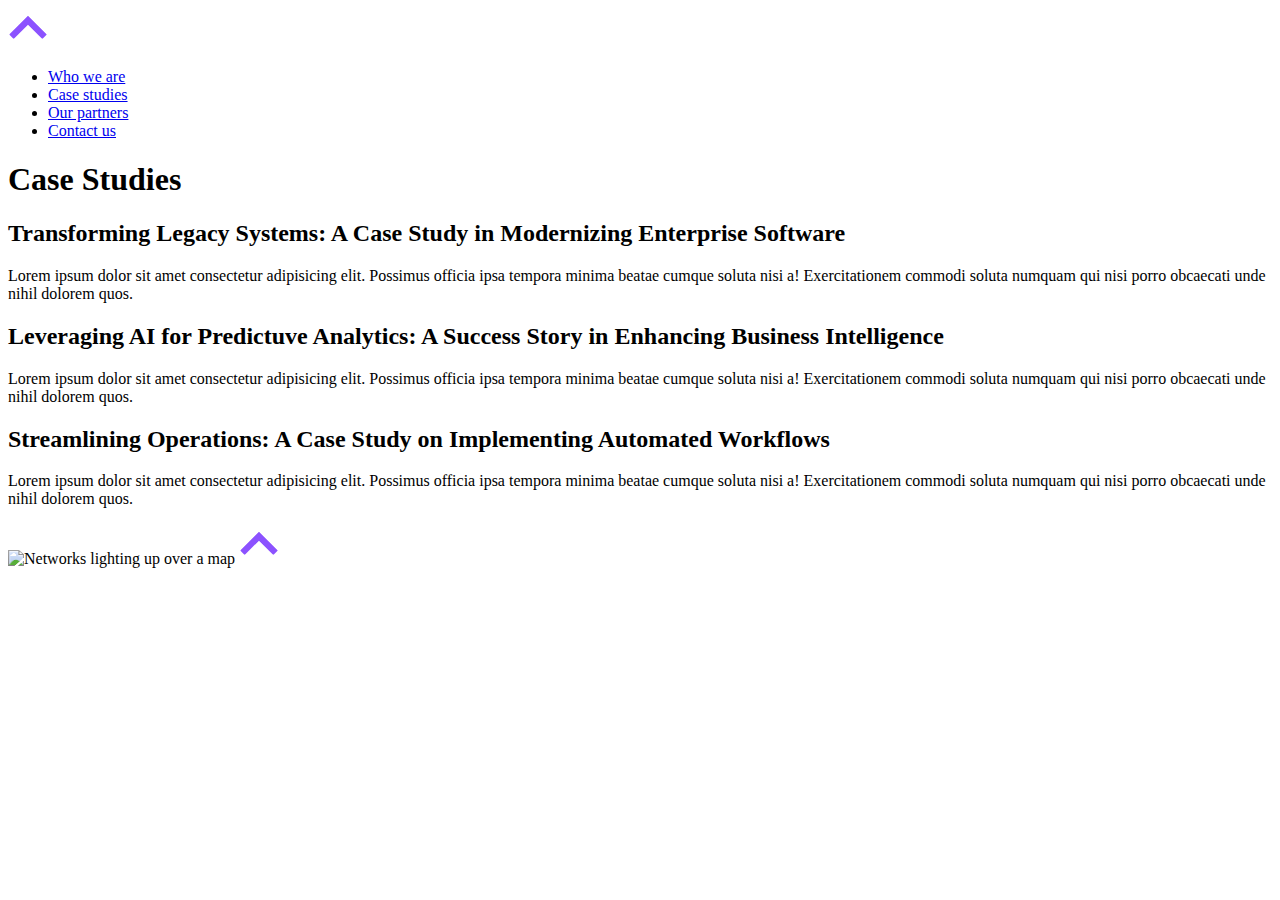
==== pages/case-studies.html @ 542e8abe "Add html structure and styles for index.html" ====
<!DOCTYPE html>
<html lang="en">
  <head>
    <meta charset="UTF-8" />
    <meta name="viewport" content="width=device-width, initial-scale=1.0" />
    <link href="assets/index.css" rel="stylesheet" />
    <link href="assets/case-studies.css" rel="stylesheet" />
    <title>Case Studies</title>
  </head>
  <body>
    <nav class="nav__navbar">
      <a href="/"><svg xmlns="http://www.w3.org/2000/svg" xmlns:xlink="http://www.w3.org/1999/xlink" width="40" zoomAndPan="magnify" viewBox="0 0 30 30.000001" height="40" preserveAspectRatio="xMidYMid meet" version="1.0"><defs><clipPath id="dbfabe9b8b"><path d="M 0.914062 5.730469 L 29.222656 5.730469 L 29.222656 23.152344 L 0.914062 23.152344 Z M 0.914062 5.730469 " clip-rule="nonzero"/></clipPath></defs><g clip-path="url(#dbfabe9b8b)"><path fill="#8c52ff" d="M 14.996094 5.832031 L 0.914062 19.914062 L 4.234375 23.234375 L 14.996094 12.472656 L 25.753906 23.234375 L 29.074219 19.914062 Z M 14.996094 5.832031 " fill-opacity="1" fill-rule="nonzero"/></g></svg></a>
      <ul class="nav__nav-links">
        <li class="nav__nav-link">
          <a href="/pages/who-we-are.html" class="nav__nav-link">Who we are</a>
        </li>
        <li class="nav__nav-links-item">
          <a href="/pages/case-studies.html" class="nav__nav-link"
            >Case studies</a
          >
        </li>
        <li class="nav__nav-links-item">
          <a href="/pages/our-partners.html" class="nav__nav-link"
            >Our partners</a
          >
        </li>
        <li class="nav__nav-links-item">
          <a href="/pages/contact-us.html" class="nav__nav-link">Contact us</a>
        </li>
      </ul>
    </nav>
    <main>
      <header class="case-study__case-study-banner">
        <h1>Case Studies</h1>
      </header>
      <section class="case_study__case-study-content">
        <h2 class="case-study__case-study-title">
          Transforming Legacy Systems: A Case Study in Modernizing Enterprise
          Software
        </h2>
        <p class="case-study__case-study-description">
          Lorem ipsum dolor sit amet consectetur adipisicing elit. Possimus
          officia ipsa tempora minima beatae cumque soluta nisi a! Exercitationem
          commodi soluta numquam qui nisi porro obcaecati unde nihil dolorem quos.
        </p>
      </section>
      <section class="case_study__case-study-content">
        <h2 class="case-study__case-study-title">
          Leveraging AI for Predictuve Analytics: A Success Story in Enhancing
          Business Intelligence
        </h2>
        <p class="case-study__case-study-description">
          Lorem ipsum dolor sit amet consectetur adipisicing elit. Possimus
          officia ipsa tempora minima beatae cumque soluta nisi a! Exercitationem
          commodi soluta numquam qui nisi porro obcaecati unde nihil dolorem quos.
        </p>
      </section>
      <section class="case_study__case-study-content">
        <h2 class="case-study__case-study-title">
          Streamlining Operations: A Case Study on Implementing Automated
          Workflows
        </h2>
        <p class="case-study__case-study-description">
          Lorem ipsum dolor sit amet consectetur adipisicing elit. Possimus
          officia ipsa tempora minima beatae cumque soluta nisi a! Exercitationem
          commodi soluta numquam qui nisi porro obcaecati unde nihil dolorem quos.
        </p>
      </section>

      <img src="https://images.unsplash.com/photo-1446776653964-20c1d3a81b06?q=80&w=2342&auto=format&fit=crop&ixlib=rb-4.0.3&ixid=M3wxMjA3fDB8MHxwaG90by1wYWdlfHx8fGVufDB8fHx8fA%3D%3D" alt="Networks lighting up over a map" />

      <svg
        xmlns="http://www.w3.org/2000/svg"
        xmlns:xlink="http://www.w3.org/1999/xlink"
        width="40"
        zoomAndPan="magnify"
        viewBox="0 0 30 30.000001"
        height="40"
        preserveAspectRatio="xMidYMid meet"
        version="1.0"
      >
        <defs>
          <clipPath id="dbfabe9b8b">
            <path
              d="M 0.914062 5.730469 L 29.222656 5.730469 L 29.222656 23.152344 L 0.914062 23.152344 Z M 0.914062 5.730469 "
              clip-rule="nonzero"
            />
          </clipPath>
        </defs>
        <g clip-path="url(#dbfabe9b8b)">
          <path
            fill="#8c52ff"
            d="M 14.996094 5.832031 L 0.914062 19.914062 L 4.234375 23.234375 L 14.996094 12.472656 L 25.753906 23.234375 L 29.074219 19.914062 Z M 14.996094 5.832031 "
            fill-opacity="1"
            fill-rule="nonzero"
          />
        </g>
      </svg>
    </main>
  </body>
</html>
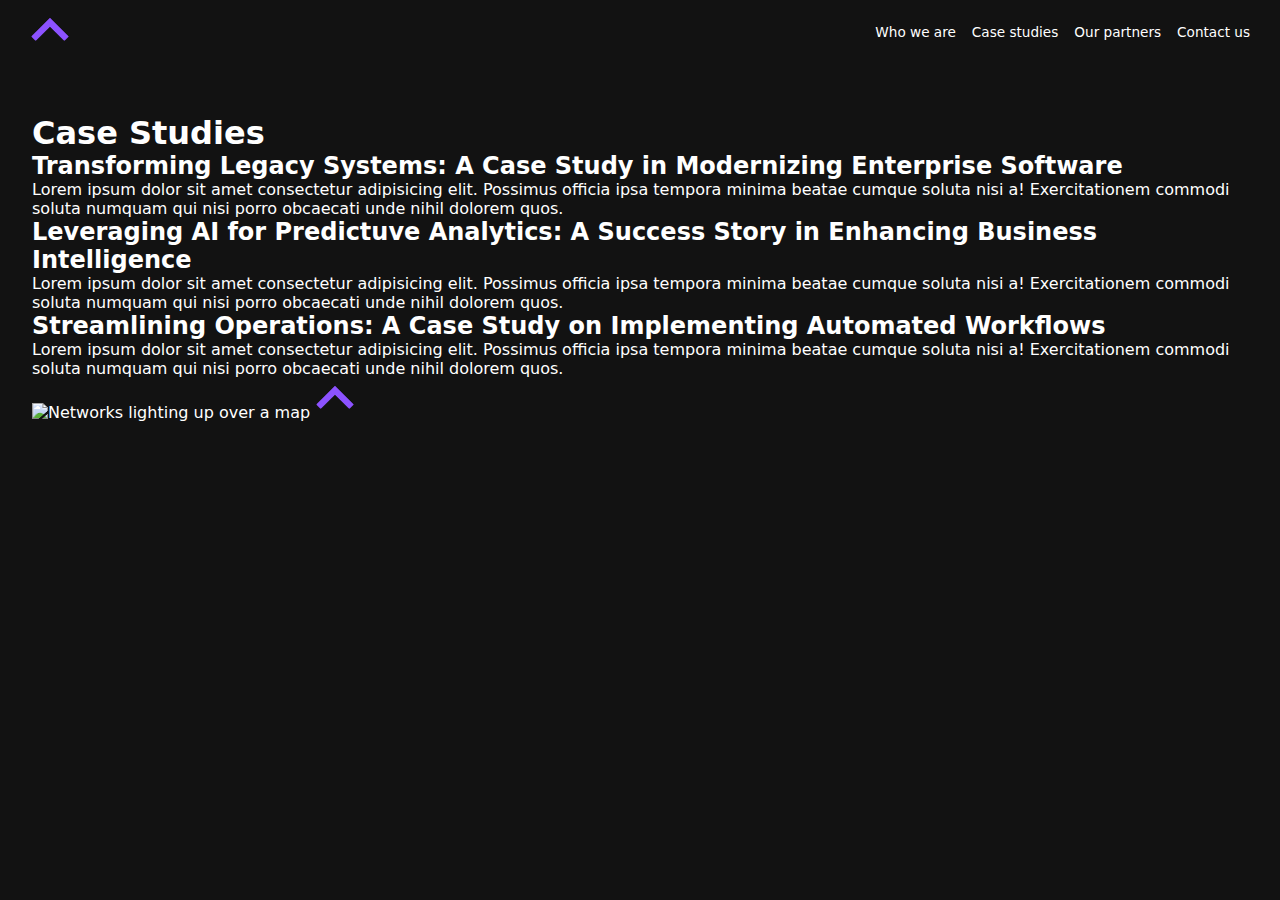
==== commit d16eadbb: "Add styles to who we are page" ====
--- a/pages/case-studies.html
+++ b/pages/case-studies.html
@@ -3,8 +3,8 @@
   <head>
     <meta charset="UTF-8" />
     <meta name="viewport" content="width=device-width, initial-scale=1.0" />
-    <link href="assets/index.css" rel="stylesheet" />
-    <link href="assets/case-studies.css" rel="stylesheet" />
+    <link href="/assets/index.css" rel="stylesheet" />
+    <link href="/assets/case-studies.css" rel="stylesheet" />
     <title>Case Studies</title>
   </head>
   <body>
--- a/assets/index.css
+++ b/assets/index.css
@@ -0,0 +1,109 @@
+* {
+  box-sizing: border-box;
+  margin: 0;
+  padding: 0;
+}
+
+:root {
+  --color-primary: #121212;
+  --color-secondary: #FFFFFF;
+  --color-tertiary: #8C52FF;
+  --color-accent: #4c4c4c;
+}
+
+body {
+  font-family: system-ui, -apple-system, Arial, Helvetica, sans-serif;
+  max-width: 1280px;
+  margin: 0 auto;
+  background-color: var(--color-primary);
+  color: var(--color-secondary);
+  position: relative;
+}
+
+main {
+  position: relative;
+  top: 50px;
+  z-index: -1;
+  padding: 0 2rem 2rem 2rem;
+}
+
+img {
+  width: 100%;
+}
+
+.nav__navbar {
+  display: flex;
+  align-items: center;
+  justify-content: space-between;
+  padding: 10px 30px;
+  background-color: var(--color-primary);
+  position: sticky;
+  top: 0;
+  width: 100%;
+}
+
+.nav__nav-links {
+  display: flex;
+  list-style: none;
+  gap: 1rem;
+  font-size: 0.85rem;
+  align-items: center;
+}
+
+.nav__nav-link {
+  display: none;
+  text-decoration: none;
+  color: var(--color-secondary);
+  font-weight: 300;
+}
+
+@media (min-width: 580px) {
+  .nav__nav-link {
+    display: unset;
+  }
+}
+
+.hero__hero-title {
+  font-size: 4rem;
+  margin-bottom: 2rem;
+}
+
+.accented-word {
+  color: var(--color-tertiary);
+}
+
+.highlights__highlights-grid {
+  display: grid;
+  grid-template-columns: repeat(3, 1fr);
+  gap: 2rem;
+}
+
+.highlights__highlight-card {
+  position: relative;
+  z-index: -1;
+  overflow: hidden;
+}
+
+.highlights__highlight-card img {
+  object-fit: fill;
+  transform: scale(500%, 500%);
+  height: 100%;
+  width: 100%;
+}
+
+.highlights__highlight-topic, .highlights__highlight-subtitle {
+  position: absolute;
+}
+
+.highlights__highlight-topic {
+  font-size: 0.8rem;
+  font-weight: 500;
+  top: 15px;
+  left: 10px;
+}
+
+.highlights__highlight-subtitle {
+  font-weight: 500;
+  top: 45px;
+  left: 10px;
+}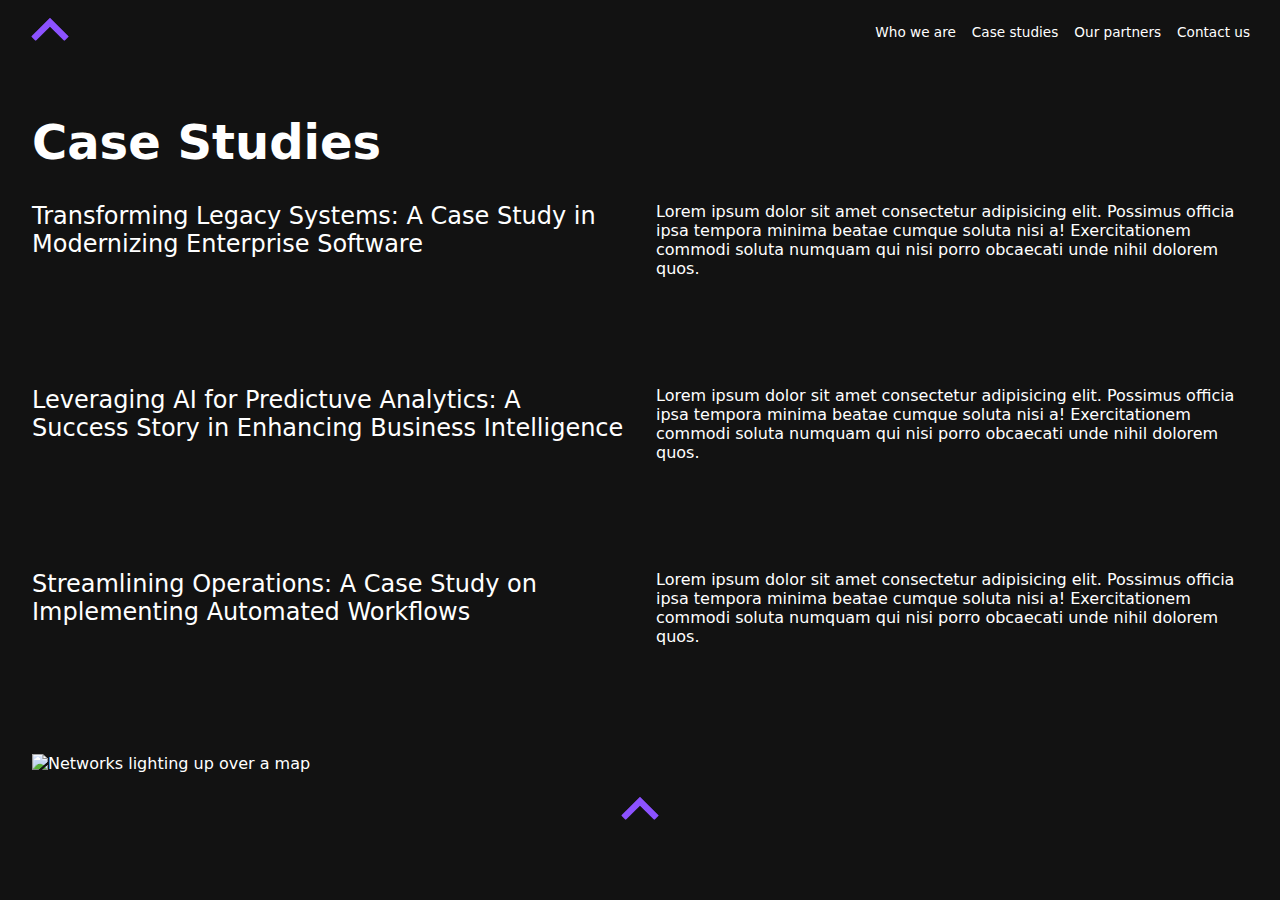
==== commit 64d5bf2f: "Add styles to case studies page" ====
--- a/pages/case-studies.html
+++ b/pages/case-studies.html
@@ -31,10 +31,10 @@
     </nav>
     <main>
       <header class="case-study__case-study-banner">
-        <h1>Case Studies</h1>
+        <h1 class="case-study__case-study-title">Case Studies</h1>
       </header>
       <section class="case_study__case-study-content">
-        <h2 class="case-study__case-study-title">
+        <h2 class="case-study__case-study-subtitle">
           Transforming Legacy Systems: A Case Study in Modernizing Enterprise
           Software
         </h2>
@@ -45,7 +45,7 @@
         </p>
       </section>
       <section class="case_study__case-study-content">
-        <h2 class="case-study__case-study-title">
+        <h2 class="case-study__case-study-subtitle">
           Leveraging AI for Predictuve Analytics: A Success Story in Enhancing
           Business Intelligence
         </h2>
@@ -56,7 +56,7 @@
         </p>
       </section>
       <section class="case_study__case-study-content">
-        <h2 class="case-study__case-study-title">
+        <h2 class="case-study__case-study-subtitle">
           Streamlining Operations: A Case Study on Implementing Automated
           Workflows
         </h2>
@@ -67,9 +67,9 @@
         </p>
       </section>
 
-      <img src="https://images.unsplash.com/photo-1446776653964-20c1d3a81b06?q=80&w=2342&auto=format&fit=crop&ixlib=rb-4.0.3&ixid=M3wxMjA3fDB8MHxwaG90by1wYWdlfHx8fGVufDB8fHx8fA%3D%3D" alt="Networks lighting up over a map" />
+      <img class="map-img" src="https://images.unsplash.com/photo-1446776653964-20c1d3a81b06?q=80&w=2342&auto=format&fit=crop&ixlib=rb-4.0.3&ixid=M3wxMjA3fDB8MHxwaG90by1wYWdlfHx8fGVufDB8fHx8fA%3D%3D" alt="Networks lighting up over a map" />
 
-      <svg
+      <svg class="accend-logo"
         xmlns="http://www.w3.org/2000/svg"
         xmlns:xlink="http://www.w3.org/1999/xlink"
         width="40"
--- a/assets/case-studies.css
+++ b/assets/case-studies.css
@@ -0,0 +1,24 @@
+.case-study__case-study-title {
+  font-size: 3rem;
+  margin-bottom: 2rem;
+}
+
+.case_study__case-study-content {
+  display: grid;
+  grid-template-columns: repeat(2, 1fr);
+  grid-template-rows: repeat(2, 1fr);
+  gap: 2rem;
+}
+
+.case-study__case-study-subtitle {
+  font-weight: 500;
+}
+
+.map-img {
+  margin-bottom: 1rem;
+}
+
+.accend-logo {
+  width: 100%;
+  margin: 0 auto;
+}